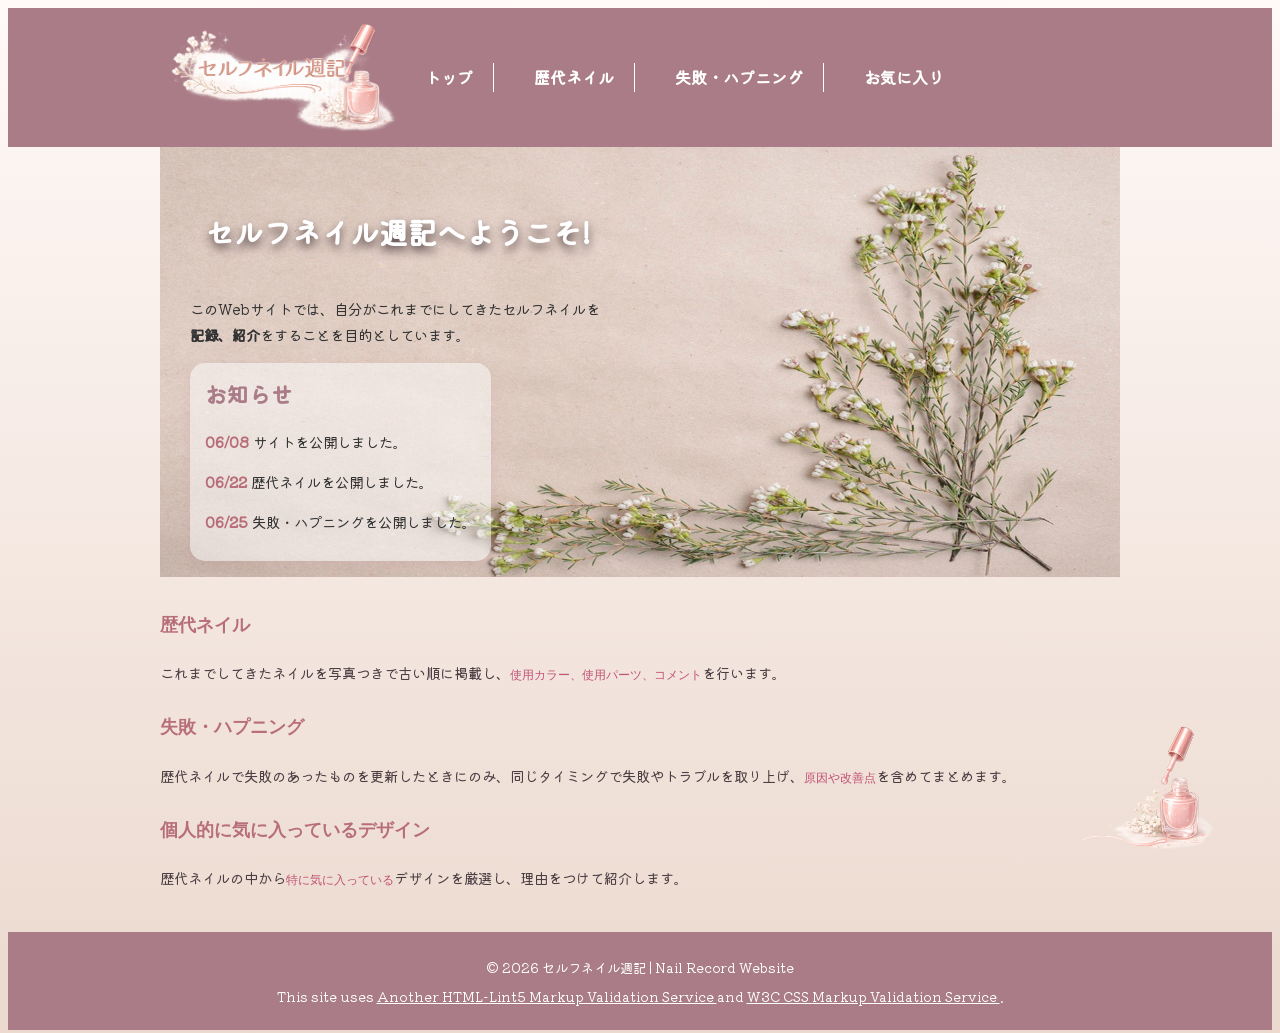
==== index.html @ 49a14d30 "Add files via upload" ====
<!DOCTYPE html>
<html lang="ja">

<head>
    <meta charset="UTF-8">
    <title>トップページ:セルフネイル週記</title>

    <meta name="description" content="セルフネイルの記録やお気に入りデザイン、失敗談を紹介するサイトです。">
    <meta name="viewport" content="width=device-width">
    <link rel="preconnect" href="https://fonts.googleapis.com">
<link rel="preconnect" href="https://fonts.gstatic.com" crossorigin="anonymous">
<link href="https://fonts.googleapis.com/css2?family=Kiwi+Maru&amp;display=swap" rel="stylesheet">

    <link rel="stylesheet" href="CSS/mystyle.css">
</head>

<body>
<header>
        <div class="header-in">
        <div class="title-area">
            <img src="image/rogo.png"
            width="100"
            height="100"
            alt="ロゴ" class="logo">
        <nav>
            <ul>
                <li>トップ</li>
                <li><a href="contents1.html">歴代ネイル</a></li>
                <li><a href="contents2.html">失敗・ハプニング</a></li>
                <li><a href="contents3.html">お気に入り</a></li>
            </ul>
        </nav>
        </div>

    </div>
    </header>
    <article>
        <h2>セルフネイル週記</h2>
        <img src="image/kasumisou.jpg" width="960" height="430" alt="花のイメージ画像" >
        <div class="catch">
        <h1>セルフネイル週記へようこそ!</h1>
        <p>このWebサイトでは、自分がこれまでにしてきたセルフネイルを<br><strong>記録、紹介</strong>をすることを目的としています。</p>
        <div class="news-box">
            <h2>お知らせ</h2>
        
            <p>
                <time datetime="2026-06-08">06/08</time>
                サイトを公開しました。
            </p>
        
            <p>
                <time datetime="2026-06-15">06/22</time>
                歴代ネイルを公開しました。
            </p>
            <p>
                <time datetime="2026-06-08">06/25</time>
                失敗・ハプニングを公開しました。
            </p>
        
        </div>
        </div>
        <div class="brown">
            <section>
                <h2><samp class="ローズゴールド">歴代ネイル</samp></h2>
                <p>これまでしてきたネイルを写真つきで古い順に掲載し、<samp class="ピンク3">使用カラー、使用パーツ、コメント</samp>を行います。</p>
            </section>
            <section>
                <h2><samp class="ローズゴールド">失敗・ハプニング</samp></h2>
                <p>歴代ネイルで失敗のあったものを更新したときにのみ、同じタイミングで失敗やトラブルを取り上げ、<samp class="ピンク3">原因や改善点</samp>を含めてまとめます。</p>
            </section>
            <section>
                <h2><samp class="ローズゴールド">個人的に気に入っているデザイン</samp></h2>
                <p>歴代ネイルの中から<samp class="ピンク3">特に気に入っている</samp>デザインを厳選し、理由をつけて紹介します。</p>
            </section>
        </div>
    </article>
    <footer>
        <small>
            © 2026 セルフネイル週記 |
            Nail Record Website
        </small>
        <br>
<small>
This site uses
<a href="http://www.htmllint.net/html-lint/htmllint.html#" target="_blank">
Another HTML-Lint5 Markup Validation Service
</a>
and
<a href="http://jigsaw.w3.org/css-validator/#validate_by_upload" target="_blank">
W3C CSS Markup Validation Service
</a>.
</small>
    </footer>
    <img src="image/nail-decoration.png"
    width="300"
    height="180"
    alt="ネイル装飾" class="nail-decoration">
</body>

</html>
---- CSS/mystyle.css ----
@charset "utf-8";

h1{
    color: #ffffff;
    padding: 15px;
    border-radius: 15px;
}
.site-logo{
    width: 100px;
    height: auto;
}
.subhead{
    background-color: #808000;
}
article h1{
    background-color: transparent;
}

.ピンク3{
    color: #c05375;
}

.ピンク2{
    color: #b7848c;
}

.brown{
    color: #4b3f44;
}

.ローズゴールド{
    color: #b76e79;
}

.ピンク1{
    color: #d8b4a0;
}

body{
    background: linear-gradient(to bottom,#fff9f7,#ebd9ce);
    color:#333333;
    font-family: "Kiwi Maru",sans-serif;
    line-height: 1.8;
}
p{
	font-size: 90%;
}
h1{
	font-size: 180%;
}
h2{
	font-size: 135%;
}
footer{
    background-color:#A97C87;
    color:#fff;
    text-align:center;
    padding:20px;
    margin-top:40px;
}
article{
    position: relative;
    clear:both;
    width:960px;
    margin-left: auto;
    margin-right: auto;
}
.catch{
    position: absolute;
    top:20px;
    left:30px;
}
.catch h1{
    text-shadow: 0px 5px 10px #59484a;
}
.title-area{
    display: flex;
    align-items:center;
    gap: 15px
}

.logo{
    width: 250px;
    height: auto;
}
nav ul{
    list-style: none;
    display: flex;
    justify-content: center;
    gap: 40px;

    padding: 0;
}
nav li{
    color: #ffffff;
    font-weight: bold;
    border-right: 1px solid #ffffff;
    padding-right: 20px;
}
nav li:last-child{
    border-right: none;
}

.news-box{
    background-color: rgba(255,255,255,0.5);
    padding: 12px 15px;
    border-radius: 15px;
    margin-top: 15px;
    width: fit-content;
    box-shadow: 0 4px 10px rgba(183,110,121,0.15);
}
.news-box h2{
    color: #a97c87;
    margin: 0 0 8px 0;
}

.news-box time{
    color: #b76e79;
    font-weight: bold;
}
.nail-decoration{
    position: fixed;
    right: 30px;
    bottom: 30px;

    width: 250px;

    opacity: 0.9;
}
header img{
    float:left;
}
.header-in{
    width:960px;
    margin-left: auto;
    margin-right: auto;
}
header{
    background-color: #A97C87;
    padding: 15px 30px;

    display:flex;
    justify-content:space-between;
    align-items:center;
}
@media(max-width:950px){
    header img{
        float:none;
    }
    nav ul{
        text-align: left;
        padding:0;
        margin-left: 10px;
    }
    article{
        width: auto;
    }
    article img{
        max-width:100%;
        height:auto;
    }
    .header-in{
        width: auto;
    }
    }
    
    @media(max-width:600px){
    nav li{
        font-size:75%;
        padding-left: 2px;
        padding-right: 2px;
    }
    footer{
        font-size:75%;
    }
    .catch{
        top:5px;
        left:10px;
    }
    }
    article > h2{
        display:none;
    }


.breadcrumb{
    list-style: none;
    padding: 0;
}
.breadcrumb li{
    display: inline;
}
.parts{
    list-style-image:url("../image/aikon5..png");
}
.point-img{
    float:left;
    margin-right:20px;
    margin-bottom:10px;
}
    
.clear{
    clear:both;
}
nav ul a{
    text-decoration: none;
    color: #ffffff;
}
nav ul a:hover{
    opacity: 0.7;
}
.breadcrumb a:link,
.parts a:link,
.sentou a:link{
    color:#59484a;
    text-decoration:none;
}

.breadcrumb a:visited,
.parts a:visited,
.sentou a:visited{
    color:#a97c87;
}

.breadcrumb a:hover,
.parts a:hover,
.sentou a:hover{
    color: #808000;
    text-decoration:underline;
}

.breadcrumb a:active,
.parts a:active,
.sentou a:active{
    color:#c05375;
}

footer a{
    color:#ffffff;
}

footer a:hover{
    text-decoration:underline;
}
.gallery{
    display:flex;
    flex-wrap:wrap;
    justify-content:space-between;
    margin:20px 0;
}

.item{
    width:30%;
    text-align:center;
    margin-bottom:25px;
}

.item img{
    width:220px;
    height:220px;
    object-fit:cover;
    border-radius:15px;
    box-shadow:0 4px 10px rgba(183,110,121,0.2);
}

.item p{
    margin-top:10px;
    font-weight:bold;
}
@media print{

    header,
    nav,
    footer,
    .nail-decoration,
    .sentou{
        display:none;
    }
    
    body{
        background:#ffffff;
        color:#000000;
    }
    
    }
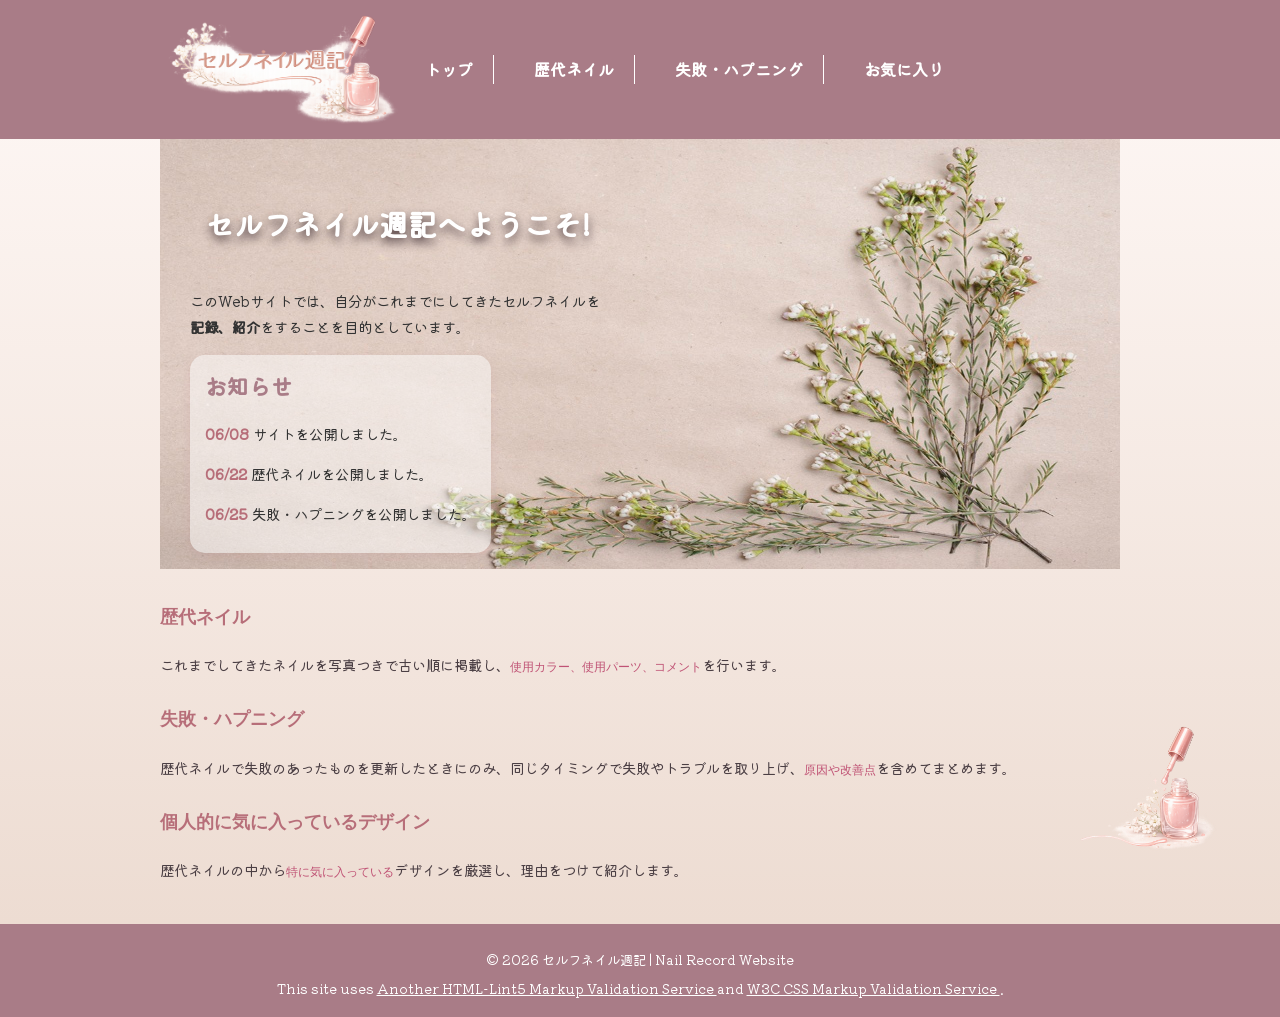
==== commit 7eee3d1d: "Update index.html" ====
--- a/index.html
+++ b/index.html
@@ -11,7 +11,7 @@
 <link rel="preconnect" href="https://fonts.gstatic.com" crossorigin="anonymous">
 <link href="https://fonts.googleapis.com/css2?family=Kiwi+Maru&amp;display=swap" rel="stylesheet">
 
-    <link rel="stylesheet" href="CSS/mystyle.css">
+    <link rel="stylesheet" href="css/mystyle.css">
 </head>
 
 <body>
@@ -97,4 +97,4 @@
     alt="ネイル装飾" class="nail-decoration">
 </body>
 
-</html>+</html>
--- a/css/mystyle.css
+++ b/css/mystyle.css
@@ -0,0 +1,286 @@
+@charset "utf-8";
+
+h1{
+    color: #ffffff;
+    padding: 15px;
+    border-radius: 15px;
+}
+.site-logo{
+    width: 100px;
+    height: auto;
+}
+.subhead{
+    background-color: #808000;
+}
+article h1{
+    background-color: transparent;
+}
+
+.ピンク3{
+    color: #c05375;
+}
+
+.ピンク2{
+    color: #b7848c;
+}
+
+.brown{
+    color: #4b3f44;
+}
+
+.ローズゴールド{
+    color: #b76e79;
+}
+
+.ピンク1{
+    color: #d8b4a0;
+}
+
+body{
+	margin: 0;
+    background: linear-gradient(to bottom,#fff9f7,#ebd9ce);
+    color:#333333;
+    font-family: "Kiwi Maru",sans-serif;
+    line-height: 1.8;
+}
+p{
+	font-size: 90%;
+}
+h1{
+	font-size: 180%;
+}
+h2{
+	font-size: 135%;
+}
+footer{
+    background-color:#A97C87;
+    color:#fff;
+    text-align:center;
+    padding:20px;
+    margin-top:40px;
+}
+article{
+    position: relative;
+    clear:both;
+    width:960px;
+    margin-left: auto;
+    margin-right: auto;
+}
+.catch{
+    position: absolute;
+    top:20px;
+    left:30px;
+}
+.catch h1{
+    text-shadow: 0px 5px 10px #59484a;
+}
+.title-area{
+    display: flex;
+    align-items:center;
+    gap: 15px
+}
+
+.logo{
+    width: 250px;
+    height: auto;
+}
+nav ul{
+    list-style: none;
+    display: flex;
+    justify-content: center;
+    gap: 40px;
+
+    padding: 0;
+}
+nav li{
+    color: #ffffff;
+    font-weight: bold;
+    border-right: 1px solid #ffffff;
+    padding-right: 20px;
+}
+nav li:last-child{
+    border-right: none;
+}
+
+.news-box{
+    background-color: rgba(255,255,255,0.5);
+    padding: 12px 15px;
+    border-radius: 15px;
+    margin-top: 15px;
+    width: fit-content;
+    box-shadow: 0 4px 10px rgba(183,110,121,0.15);
+}
+.news-box h2{
+    color: #a97c87;
+    margin: 0 0 8px 0;
+}
+
+.news-box time{
+    color: #b76e79;
+    font-weight: bold;
+}
+.nail-decoration{
+    position: fixed;
+    right: 30px;
+    bottom: 30px;
+
+    width: 250px;
+
+    opacity: 0.9;
+}
+header img{
+    float:left;
+}
+.header-in{
+    width:960px;
+    margin-left: auto;
+    margin-right: auto;
+}
+header{
+    background-color: #A97C87;
+    padding: 15px 30px;
+
+    display:flex;
+    justify-content:space-between;
+    align-items:center;
+}
+@media(max-width:950px){
+    header img{
+        float:none;
+    }
+    nav ul{
+        text-align: left;
+        padding:0;
+        margin-left: 10px;
+    }
+    article{
+        width: auto;
+    }
+    article img{
+        max-width:100%;
+        height:auto;
+    }
+    .header-in{
+        width: auto;
+    }
+    }
+    
+    @media(max-width:600px){
+    nav li{
+        font-size:75%;
+        padding-left: 2px;
+        padding-right: 2px;
+    }
+    footer{
+        font-size:75%;
+    }
+    .catch{
+        top:5px;
+        left:10px;
+    }
+    }
+    article > h2{
+        display:none;
+    }
+
+
+.breadcrumb{
+    list-style: none;
+    padding: 0;
+}
+.breadcrumb li{
+    display: inline;
+}
+.parts{
+    list-style-image:url("../image/aikon5..png");
+}
+.point-img{
+    float:left;
+    margin-right:20px;
+    margin-bottom:10px;
+}
+    
+.clear{
+    clear:both;
+}
+nav ul a{
+    text-decoration: none;
+    color: #ffffff;
+}
+nav ul a:hover{
+    opacity: 0.7;
+}
+.breadcrumb a:link,
+.parts a:link,
+.sentou a:link{
+    color:#59484a;
+    text-decoration:none;
+}
+
+.breadcrumb a:visited,
+.parts a:visited,
+.sentou a:visited{
+    color:#a97c87;
+}
+
+.breadcrumb a:hover,
+.parts a:hover,
+.sentou a:hover{
+    color: #808000;
+    text-decoration:underline;
+}
+
+.breadcrumb a:active,
+.parts a:active,
+.sentou a:active{
+    color:#c05375;
+}
+
+footer a{
+    color:#ffffff;
+}
+
+footer a:hover{
+    text-decoration:underline;
+}
+.gallery{
+    display:flex;
+    flex-wrap:wrap;
+    justify-content:space-between;
+    margin:20px 0;
+}
+
+.item{
+    width:30%;
+    text-align:center;
+    margin-bottom:25px;
+}
+
+.item img{
+    width:220px;
+    height:220px;
+    object-fit:cover;
+    border-radius:15px;
+    box-shadow:0 4px 10px rgba(183,110,121,0.2);
+}
+
+.item p{
+    margin-top:10px;
+    font-weight:bold;
+}
+@media print{
+
+    header,
+    nav,
+    footer,
+    .nail-decoration,
+    .sentou{
+        display:none;
+    }
+    
+    body{
+        background:#ffffff;
+        color:#000000;
+    }
+    
+    }
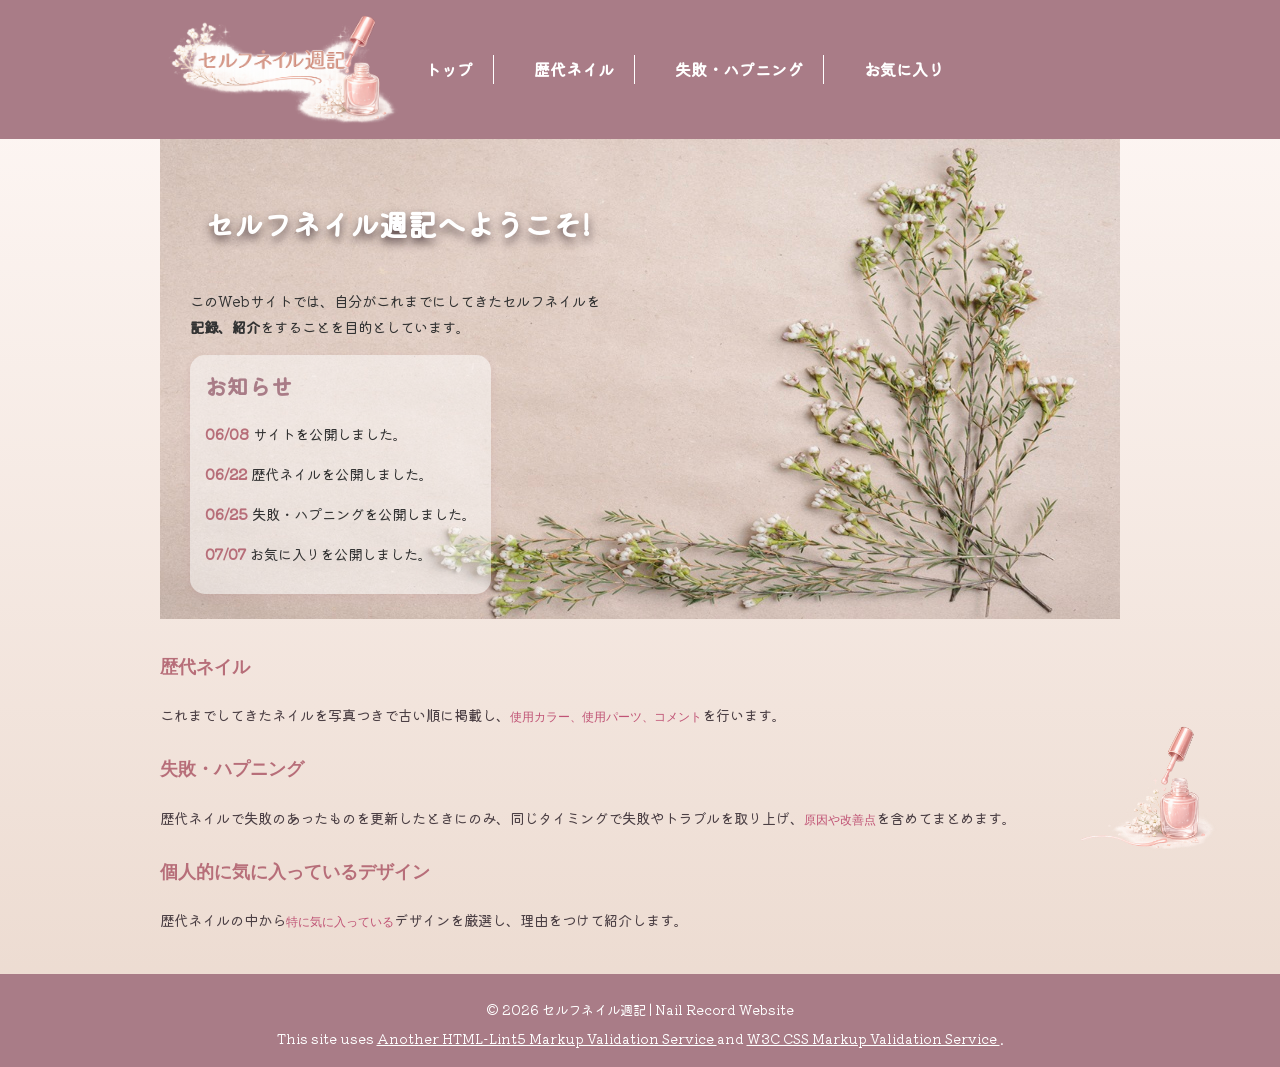
==== commit d8a536a5: "Add files via upload" ====
--- a/index.html
+++ b/index.html
@@ -36,7 +36,7 @@
     </header>
     <article>
         <h2>セルフネイル週記</h2>
-        <img src="image/kasumisou.jpg" width="960" height="430" alt="花のイメージ画像" >
+        <img src="image/kasumisou.jpg" width="960" height="480" alt="花のイメージ画像" >
         <div class="catch">
         <h1>セルフネイル週記へようこそ!</h1>
         <p>このWebサイトでは、自分がこれまでにしてきたセルフネイルを<br><strong>記録、紹介</strong>をすることを目的としています。</p>
@@ -53,8 +53,12 @@
                 歴代ネイルを公開しました。
             </p>
             <p>
-                <time datetime="2026-06-08">06/25</time>
+                <time datetime="2026-06-25">06/25</time>
                 失敗・ハプニングを公開しました。
+            </p>
+            <p>
+                <time datetime="2026-07-07">07/07</time>
+                お気に入りを公開しました。
             </p>
         
         </div>
@@ -97,4 +101,4 @@
     alt="ネイル装飾" class="nail-decoration">
 </body>
 
-</html>
+</html>
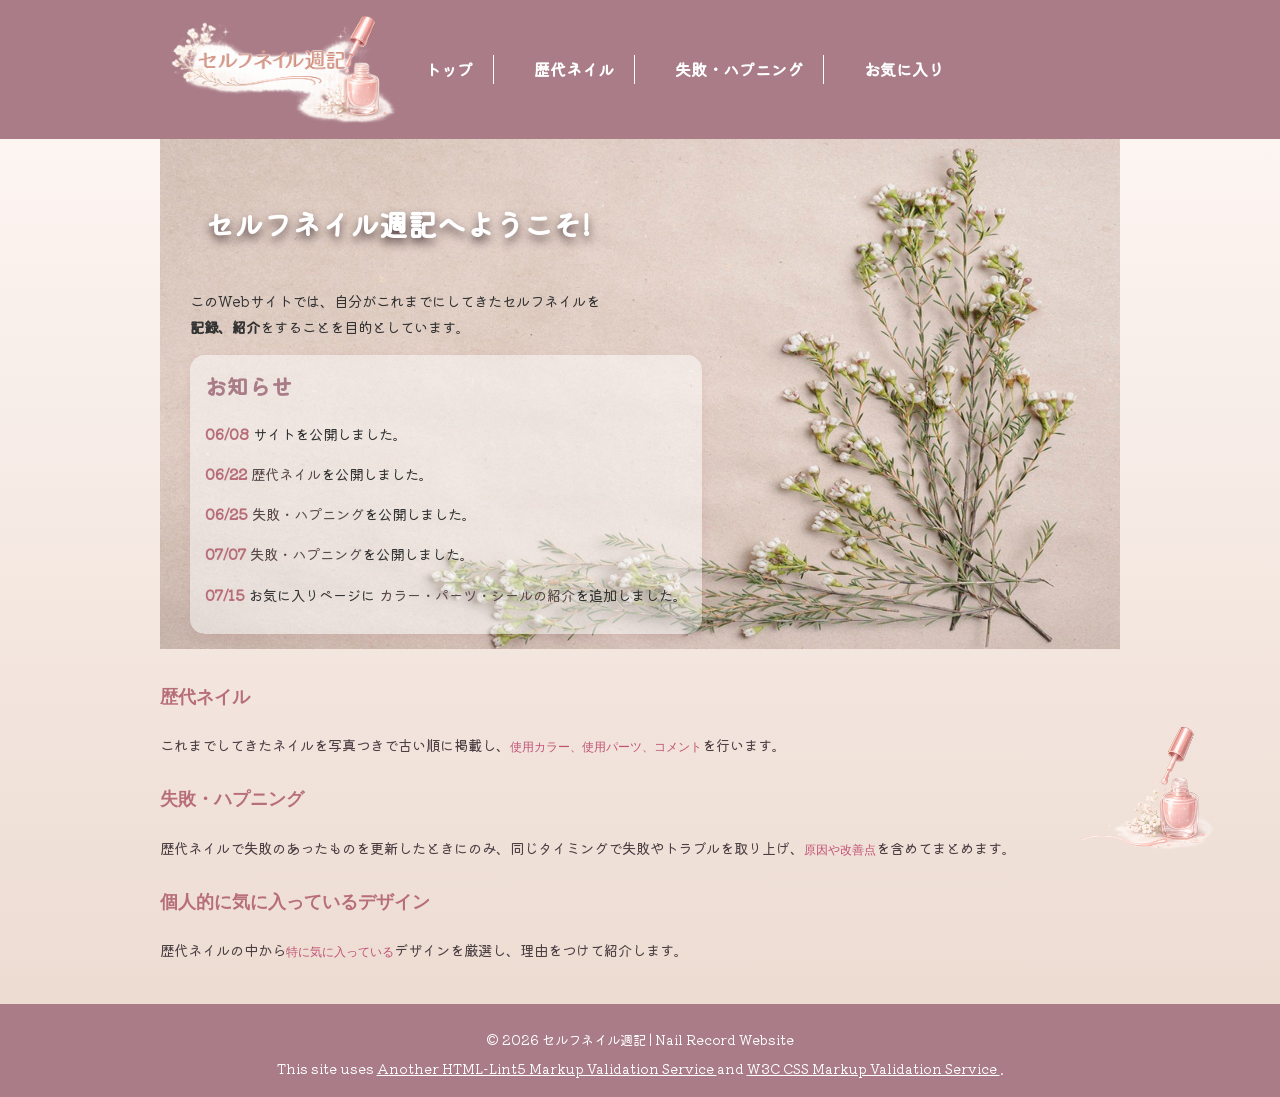
==== commit df0f9ab3: "Add files via upload" ====
--- a/index.html
+++ b/index.html
@@ -36,7 +36,7 @@
     </header>
     <article>
         <h2>セルフネイル週記</h2>
-        <img src="image/kasumisou.jpg" width="960" height="480" alt="花のイメージ画像" >
+        <img src="image/kasumisou.jpg" width="960" height="510" alt="花のイメージ画像" >
         <div class="catch">
         <h1>セルフネイル週記へようこそ!</h1>
         <p>このWebサイトでは、自分がこれまでにしてきたセルフネイルを<br><strong>記録、紹介</strong>をすることを目的としています。</p>
@@ -49,18 +49,22 @@
             </p>
         
             <p>
-                <time datetime="2026-06-15">06/22</time>
-                歴代ネイルを公開しました。
+                <time datetime="2026-06-22">06/22</time>
+                <a href="contents1.html">歴代ネイル</a>を公開しました。
             </p>
             <p>
                 <time datetime="2026-06-25">06/25</time>
-                失敗・ハプニングを公開しました。
+                <a href="contents2.html">失敗・ハプニング</a>を公開しました。
             </p>
             <p>
                 <time datetime="2026-07-07">07/07</time>
-                お気に入りを公開しました。
+                <a href="contents2.html">失敗・ハプニング</a>を公開しました。
             </p>
-        
+            <p>
+                <time datetime="2026-07-15">07/15</time>
+                お気に入りページに
+                <a href="contents3.html#color">カラー・パーツ・シールの紹介</a>を追加しました。
+            </p>
         </div>
         </div>
         <div class="brown">
--- a/css/mystyle.css
+++ b/css/mystyle.css
@@ -37,7 +37,7 @@
 }
 
 body{
-	margin: 0;
+    margin: 0;
     background: linear-gradient(to bottom,#fff9f7,#ebd9ce);
     color:#333333;
     font-family: "Kiwi Maru",sans-serif;
@@ -212,28 +212,32 @@
 }
 .breadcrumb a:link,
 .parts a:link,
-.sentou a:link{
+.sentou a:link,
+.news-box a:link{
     color:#59484a;
     text-decoration:none;
 }
 
 .breadcrumb a:visited,
 .parts a:visited,
-.sentou a:visited{
-    color:#a97c87;
+.sentou a:visited,
+.news-box a:visited{
+    color:#c05375;
 }
 
 .breadcrumb a:hover,
 .parts a:hover,
-.sentou a:hover{
+.sentou a:hover,
+.news-box a:hover{
     color: #808000;
     text-decoration:underline;
 }
 
 .breadcrumb a:active,
 .parts a:active,
-.sentou a:active{
-    color:#c05375;
+.sentou a:active,
+.news-box a:active{
+    color:#d5b037;
 }
 
 footer a{
@@ -282,5 +286,23 @@
         background:#ffffff;
         color:#000000;
     }
-    
-    }
+    }
+    .title-band{
+        background:#ffffff;
+        border-left:12px solid #b7848c;
+        color:#4b3f44;
+        padding:12px 20px;
+        margin:30px 0 20px;
+        border-radius:5px;
+        display:block;
+    }
+    
+    
+    .title-sub{
+        border-left:8px solid #d99d94;
+        border-bottom:2px solid #e3b5b3;
+        color:#5c3f46;
+        padding:8px 15px;
+        margin-top:35px;
+    }
+    
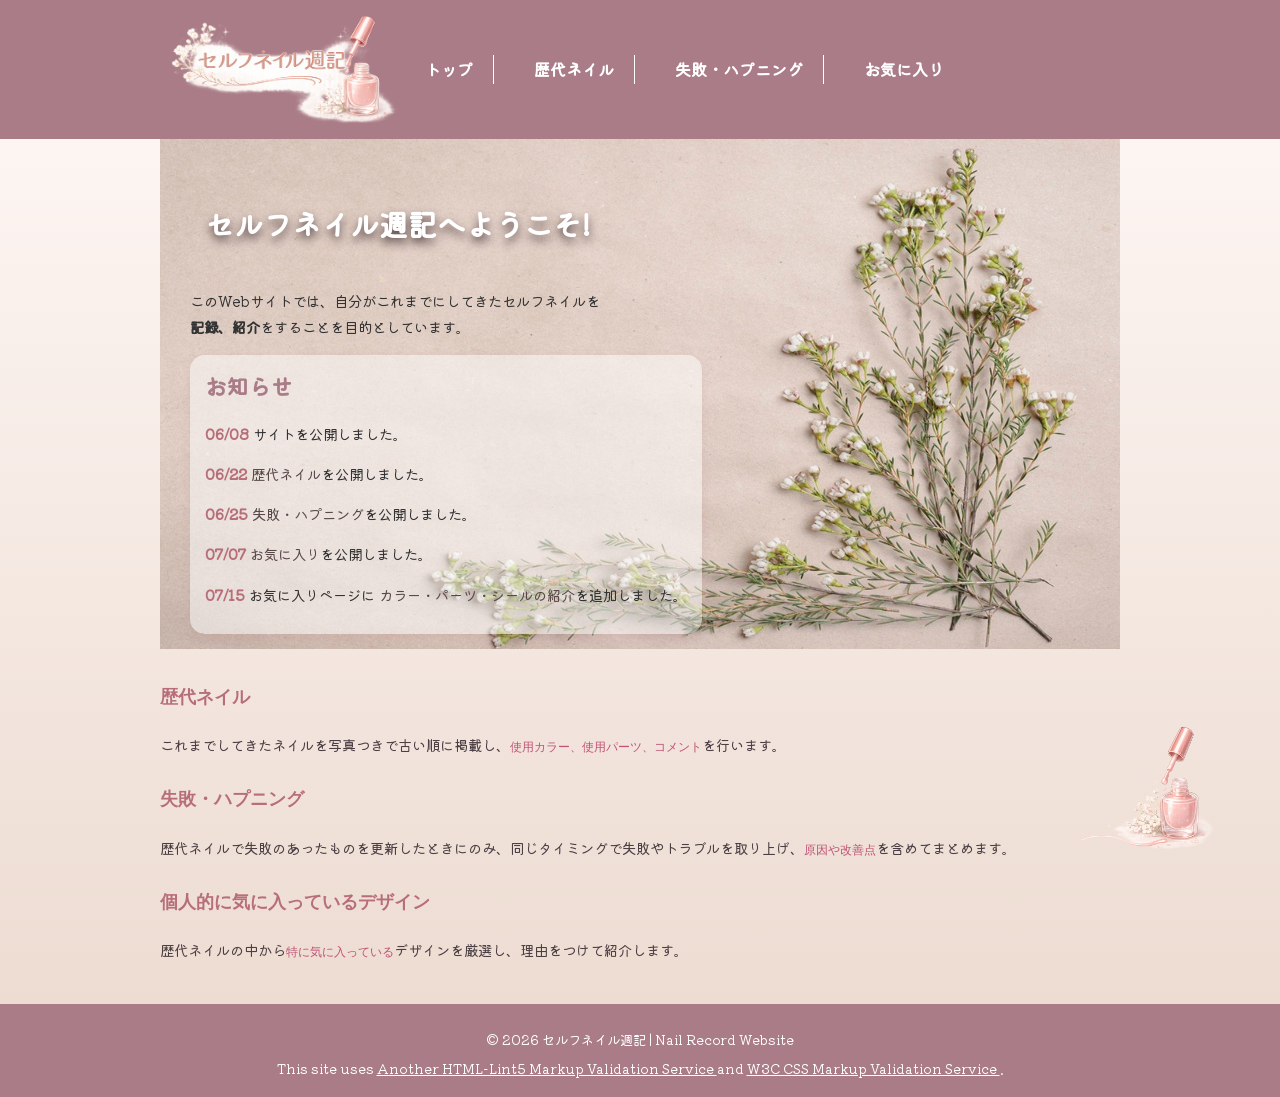
==== commit 73388f7a: "Add files via upload" ====
--- a/index.html
+++ b/index.html
@@ -58,7 +58,7 @@
             </p>
             <p>
                 <time datetime="2026-07-07">07/07</time>
-                <a href="contents2.html">失敗・ハプニング</a>を公開しました。
+                <a href="contents3.html">お気に入り</a>を公開しました。
             </p>
             <p>
                 <time datetime="2026-07-15">07/15</time>
